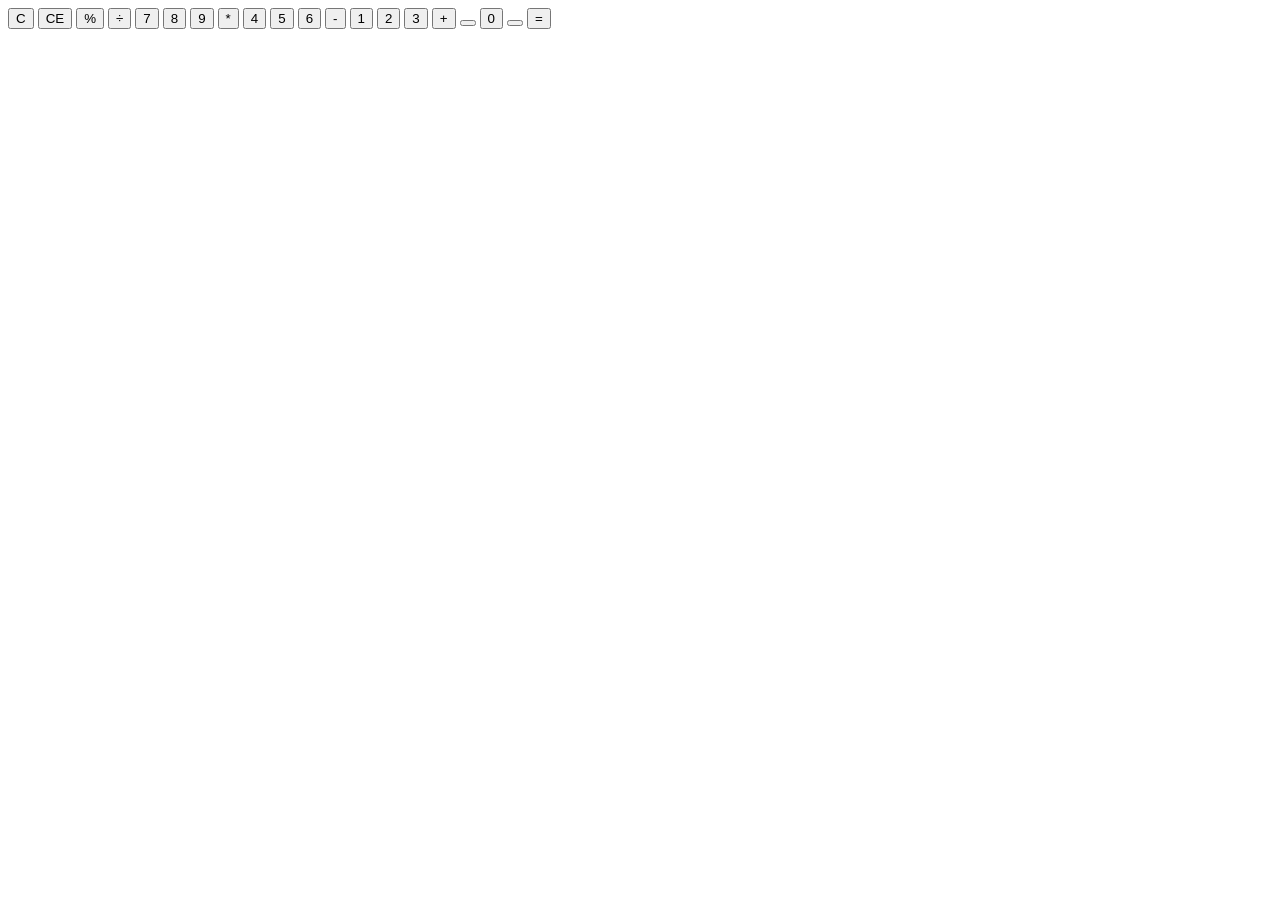
==== Caculator.html @ c742d397 "Caculator" ====
<html>
    <head>
        <link rel="stylesheet" type="text/css" href="style.css">
        <link href="https://fonts.googleapis.com/css?family=Open+Sans:600,700" rel="stylesheet">
        <title>A Simple Caculator</title>
    </head>
    <body>
        <div id="container">
            <div id=caculator">
                <div id=result">
                <div id=history">
                <p id="history-value"></p>
                </div>
                <div id="output">
                </div>
                <p id="output-value"></p>
                </div>
                <div id="keybord">
            <button class="operator" id="clear">C</button>
            <button class="operator" id="backspace">CE</button>
            <button class="operator" id="%">%</button>
            <button class="operator" id="/">&#247;</button>
            <button class="number" id="7">7</button>
            <button class="number" id="8">8</button>
            <button class="number" id="9">9</button>
            <button class="operator" id="*">*</button>
            <button class="number" id="4">4</button>
            <button class="number" id="5">5</button>
            <button class="number" id="6">6</button>
            <button class="operator" id="-">-</button>
            <button class="number" id="1">1</button>
            <button class="number" id="2">2</button>
            <button class="number" id="3">3</button>
            <button class="operator" id="+">+</button>
            <button class="empty" id="empty"></button>
            <button class="number" id="0">0</button>
            <button class="empty" id="empty"></button>
            <button class="operator" id="=">=</button>
         </div>
    </div>
 </div>
 <script src="script.js"></script>
</body>
</html>
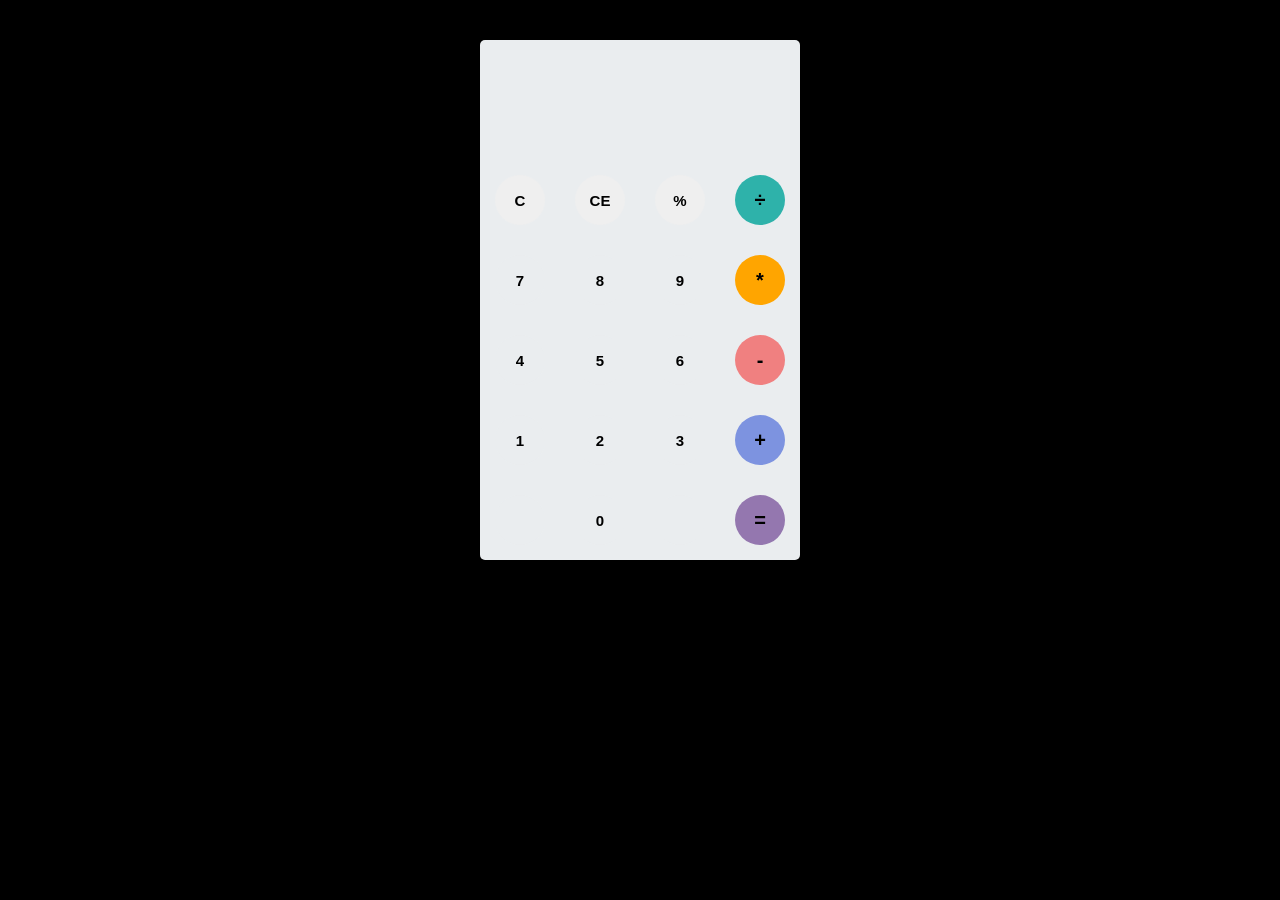
==== commit d5e4ba91: "Half Done Caculator" ====
--- a/Caculator.html
+++ b/Caculator.html
@@ -1,19 +1,19 @@
 <html>
     <head>
-        <link rel="stylesheet" type="text/css" href="style.css">
+        <link rel="stylesheet" type="text/css" href="Caculator.css">
         <link href="https://fonts.googleapis.com/css?family=Open+Sans:600,700" rel="stylesheet">
         <title>A Simple Caculator</title>
     </head>
     <body>
         <div id="container">
-            <div id=caculator">
-                <div id=result">
-                <div id=history">
+            <div id="caculator">
+                <div id="result">
+                <div id="history">
                 <p id="history-value"></p>
                 </div>
                 <div id="output">
+                <p id="output-value"></p>
                 </div>
-                <p id="output-value"></p>
                 </div>
                 <div id="keybord">
             <button class="operator" id="clear">C</button>
--- a/Caculator.css
+++ b/Caculator.css
@@ -0,0 +1,96 @@
+body {
+    font-family: 'Open Sans', sans-serif;
+    background-color: black;
+}
+#container {
+    width: 1000px;
+    height: 550px;
+    background-image: linear-gradient(rgba(0, 0, 0, 0.3), rgba(0, 0, 0, 0.3)), url(bgImg.jpg);
+    margin: 20px auto;
+}
+#caculator{
+    width: 320px;
+    height: 520px;
+    background-color: #eaedef;
+    margin: 0 auto;
+    top: 20px;
+    position: relative;
+    border-radius: 5px;
+    box-shadow: 4px 8px 6px rgba(0, 0, 0, 0.2), 6px 20px 6px rgba(0, 0, 0, 0.19);
+}
+#result {
+    height: 120px;
+}
+
+#history{
+    text-align: right;
+    height: 20px;
+    margin: 0 20px;
+    padding-top: 20px;
+    font-size: 15px;
+    color: #919191;
+}
+
+#output{
+    text-align: right;
+    height: 60px;
+    margin: 10px 20px;
+    font-size: 30px;
+}
+
+#keybord{
+    height: 400px;
+}
+
+.operator, .number, .empty{
+    width: 50px;
+    height: 50px;
+    margin: 15px;
+    float: left;
+    border-radius: 50%;
+    border-width: 0;
+    font-weight: bold;
+    font-size: 15px;
+}
+
+.number, .empty{
+    background-color: #eaedef;
+}
+
+.number, .operator{
+    cursor: pointer;
+}
+
+.operator:active, .number:active{
+    font-size: 13px;
+}
+
+.operator:focus, .number:focus, .empty:focus{
+    outline: 0;
+
+}
+
+button:nth-child(4){
+    font-size: 20px;
+    background-color: #2eb2aa;
+}
+
+button:nth-child(8){
+    font-size: 20px;
+    background-color: #ffa500;
+}
+
+button:nth-child(12){
+    font-size: 20px;
+    background-color: #f08080;
+}
+
+button:nth-child(16){
+    font-size: 20px;
+    background-color: #7d93e0;
+}
+
+button:nth-child(20) {
+    font-size: 20px;
+    background-color: #9477af;
+}
